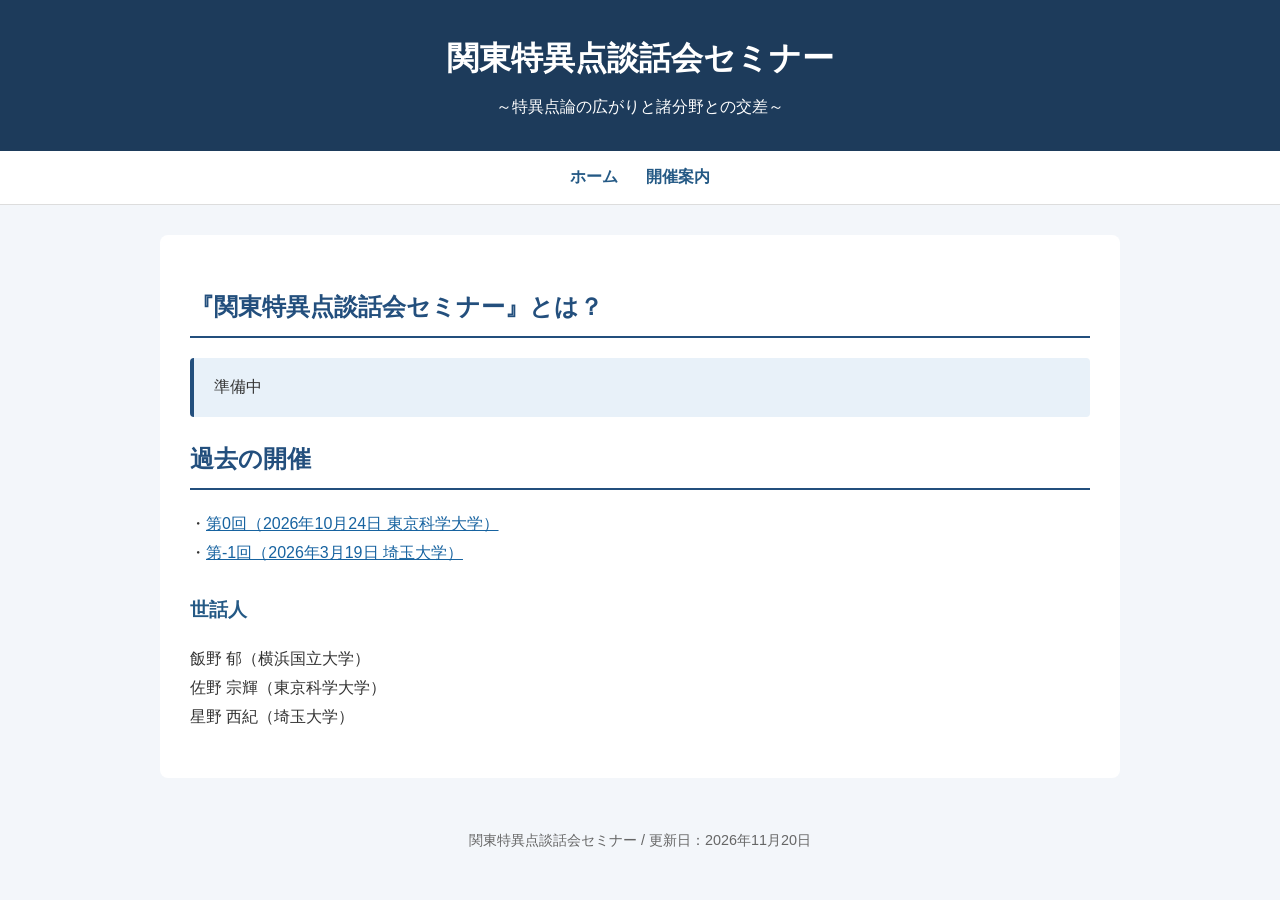
==== index.html @ 2140d250 "Update index.html" ====
<!DOCTYPE html>
<html lang="ja">

<head>
    <meta charset="UTF-8">
    <meta name="viewport"
          content="width=device-width, initial-scale=1.0">

    <title>関東特異点談話会セミナー</title>

    <link rel="stylesheet" href="style.css">
</head>

<body>

    <header>
        <h1>関東特異点談話会セミナー</h1>
        <p>～特異点論の広がりと諸分野との交差～</p>
    </header>

    <nav>
        <a href="/">ホーム</a>
        <a href="#program">開催案内</a>
    </nav>

    <main>
        <h2>『関東特異点談話会セミナー』とは？</h2>

        <div class="info-box">
        準備中
        </div>

        <h2 id="program">過去の開催</h2>
        <p>
           ・<a href="colloqiums/colloquium-000/">第0回（2026年10月24日 東京科学大学）</a><br>
           ・<a href="colloqiums/colloquium-0n1/">第-1回（2026年3月19日 埼玉大学）</a>
        </p>

	<h3>世話人</h3>
	<p>飯野 郁（横浜国立大学）<br>
	   佐野 宗輝（東京科学大学）<br>
	   星野 西紀（埼玉大学）
	</p>
    </main>

    <footer>
        関東特異点談話会セミナー / 更新日：2026年11月20日
    </footer>

</body>
</html>
---- style.css ----
/* ==========================================
   研究会ホームページ用 CSS
   ========================================== */


/* ------------------------------------------
   1. ページ全体の設定
   ------------------------------------------ */

body {
    margin: 0;
    padding: 0;

    /* 背景色 */
    background-color: #f3f6fa;

    /* 文字色 */
    color: #333333;

    /* フォント */
    font-family:
        "Noto Sans JP",
        "Yu Gothic",
        "Meiryo",
        sans-serif;

    /* 行間 */
    line-height: 1.8;
}


/* ------------------------------------------
   2. ページ上部（ヘッダー）
   ------------------------------------------ */

header {
    background-color: #1d3b5b;
    color: white;

    padding: 30px 20px;
    text-align: center;
}

header h1 {
    margin: 0;
    font-size: 2rem;
}

header p {
    margin: 5px 0 0;
}


/* ------------------------------------------
   3. メニュー（ナビゲーション）
   ------------------------------------------ */

nav {
    background-color: white;
    padding: 12px 20px;
    text-align: center;

    border-bottom: 1px solid #dddddd;
}

nav a {
    color: #245985;
    text-decoration: none;
    margin: 0 12px;
    font-weight: bold;
}

nav a:hover {
    text-decoration: underline;
}


/* ------------------------------------------
   4. 本文の表示領域
   ------------------------------------------ */

main {
    max-width: 900px;

    margin: 30px auto;
    padding: 30px;

    background-color: white;
    border-radius: 8px;
}


/* ------------------------------------------
   5. 見出し
   ------------------------------------------ */

h2 {
    color: #234f7d;

    border-bottom: 2px solid #234f7d;
    padding-bottom: 8px;
}

h3 {
    color: #245985;
    margin-top: 25px;
}


/* ------------------------------------------
   6. リンク
   ------------------------------------------ */

a {
    color: #1763a0;
}

a:hover {
    color: #0b3d68;
}


/* ------------------------------------------
   7. 開催情報を囲むボックス
   ------------------------------------------ */

.info-box {
    background-color: #e8f1f9;

    padding: 15px 20px;
    margin: 20px 0;

    border-left: 4px solid #234f7d;
    border-radius: 4px;
}


/* ------------------------------------------
   8. 表（講演プログラムなど）
   ------------------------------------------ */

table {
    width: 100%;
    border-collapse: collapse;
    margin: 20px 0;
}

th, td {
    border: 1px solid #cccccc;
    padding: 10px;
    text-align: left;
}

th {
    background-color: #e8f1f9;
}


/* ------------------------------------------
   9. 画像・PDFリンクなど
   ------------------------------------------ */

img {
    max-width: 100%;
    height: auto;
}

.pdf-link {
    display: inline-block;
    padding: 8px 14px;

    background-color: #234f7d;
    color: white;

    text-decoration: none;
    border-radius: 4px;
}

.pdf-link:hover {
    background-color: #163653;
    color: white;
}


/* ------------------------------------------
   10. ページ下部（フッター）
   ------------------------------------------ */

footer {
    text-align: center;
    padding: 20px;

    color: #666666;
    font-size: 0.9rem;
}


/* ------------------------------------------
   11. スマートフォン対応
   ------------------------------------------ */

@media (max-width: 600px) {

    header h1 {
        font-size: 1.5rem;
    }

    main {
        margin: 15px;
        padding: 20px;
    }

    nav a {
        display: inline-block;
        margin: 5px 8px;
    }

    table {
        font-size: 0.85rem;
    }
}
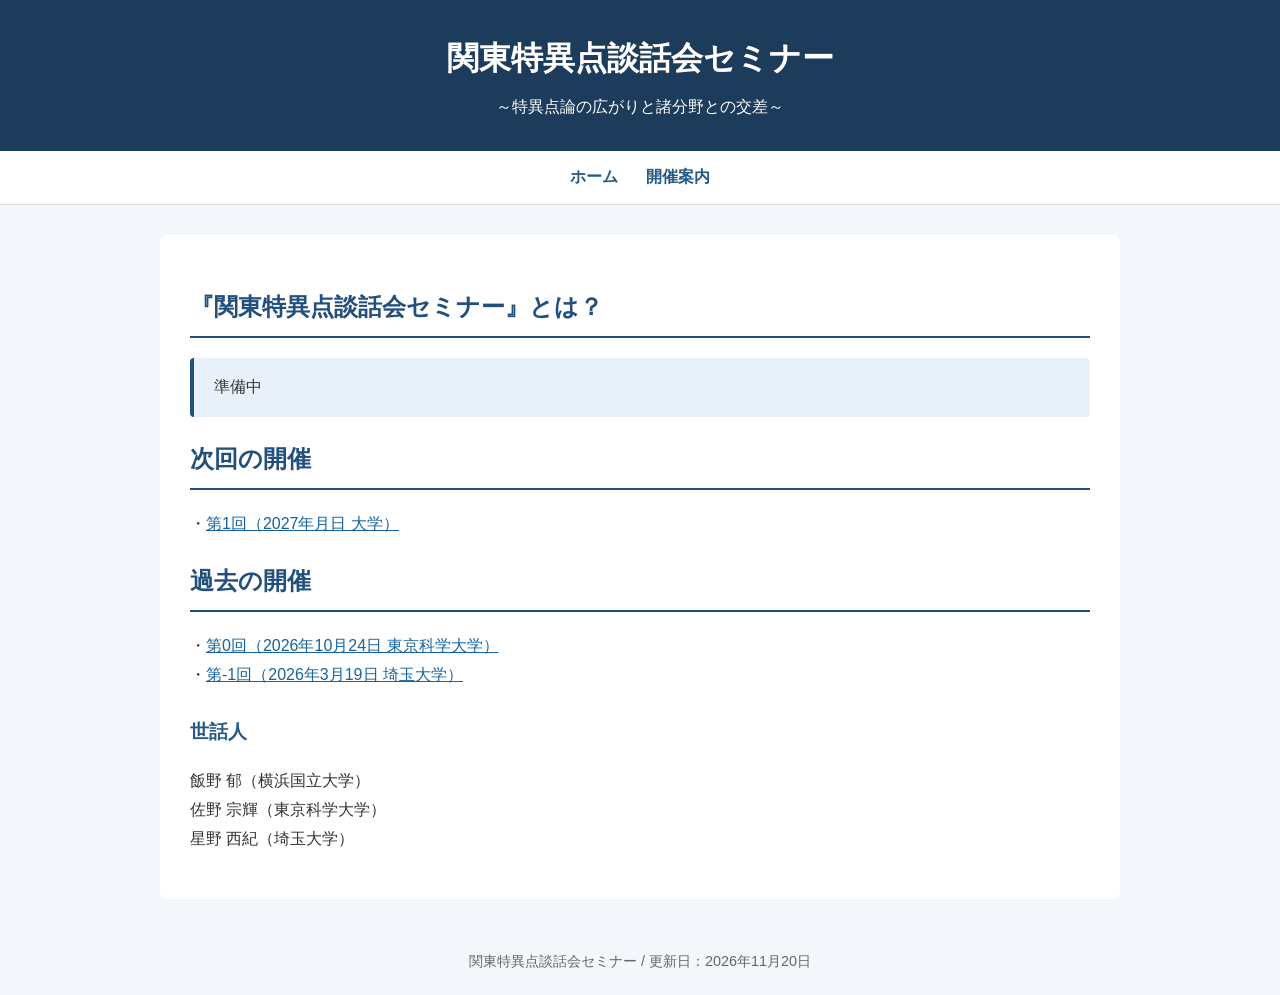
==== commit 033641b3: "Update event headings and add next event details" ====
--- a/index.html
+++ b/index.html
@@ -30,16 +30,19 @@
         準備中
         </div>
 
-        <h2 id="program">過去の開催</h2>
+		<h2>次回の開催</h2>
+		・<a href="colloquiums/colloquium-001/">第1回（2027年月日 大学）</a><br>
+        <h2>過去の開催</h2>
         <p>
-           ・<a href="colloqiums/colloquium-000/">第0回（2026年10月24日 東京科学大学）</a><br>
-           ・<a href="colloqiums/colloquium-0n1/">第-1回（2026年3月19日 埼玉大学）</a>
+           ・<a href="colloquiums/colloquium-000/">第0回（2026年10月24日 東京科学大学）</a><br>
+           ・<a href="colloquiums/colloquium-0n1/">第-1回（2026年3月19日 埼玉大学）</a>
         </p>
 
 	<h3>世話人</h3>
-	<p>飯野 郁（横浜国立大学）<br>
-	   佐野 宗輝（東京科学大学）<br>
-	   星野 西紀（埼玉大学）
+	<p>
+           飯野 郁（横浜国立大学）<br>
+           佐野 宗輝（東京科学大学）<br>
+           星野 西紀（埼玉大学）
 	</p>
     </main>
 
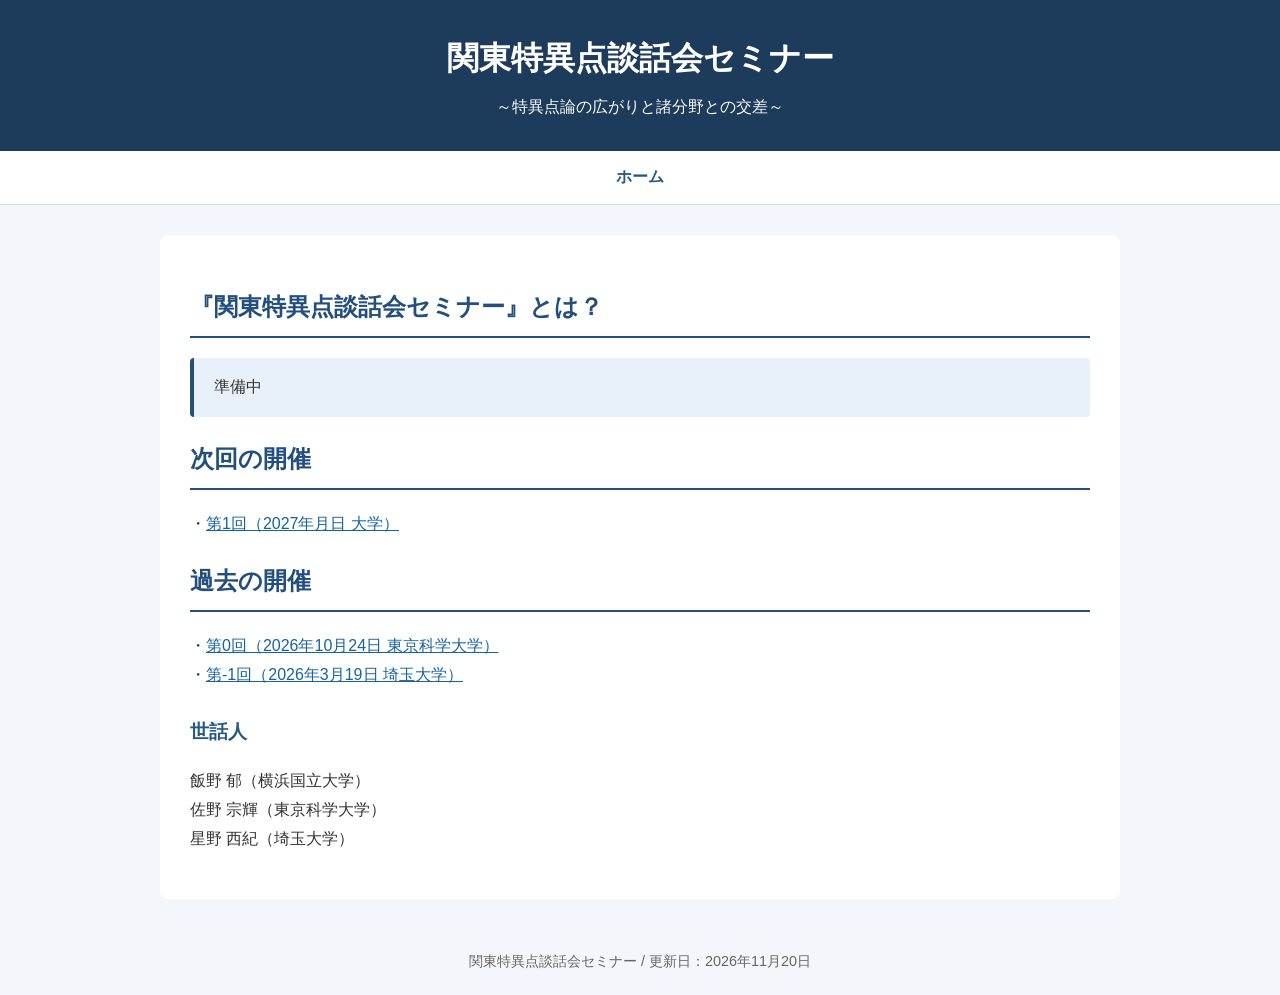
==== commit dbd669a2: "Remove '開催案内' link from navigation" ====
--- a/index.html
+++ b/index.html
@@ -20,7 +20,6 @@
 
     <nav>
         <a href="/">ホーム</a>
-        <a href="#program">開催案内</a>
     </nav>
 
     <main>
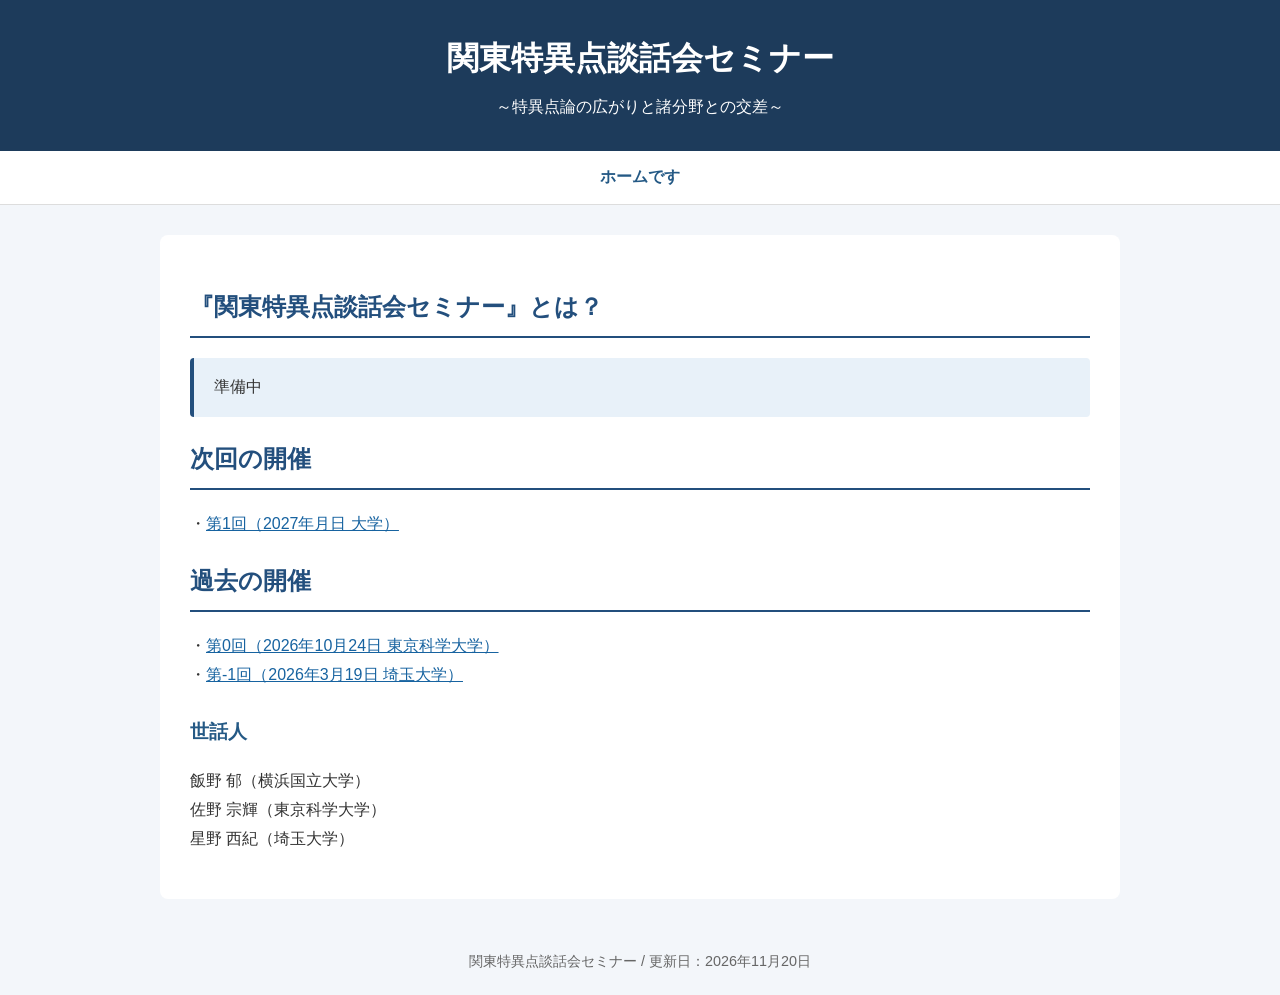
==== commit 4e39fa18: "Update index.html" ====
--- a/index.html
+++ b/index.html
@@ -19,7 +19,7 @@
     </header>
 
     <nav>
-        <a href="/">ホーム</a>
+        <a href="/">ホームです</a>
     </nav>
 
     <main>
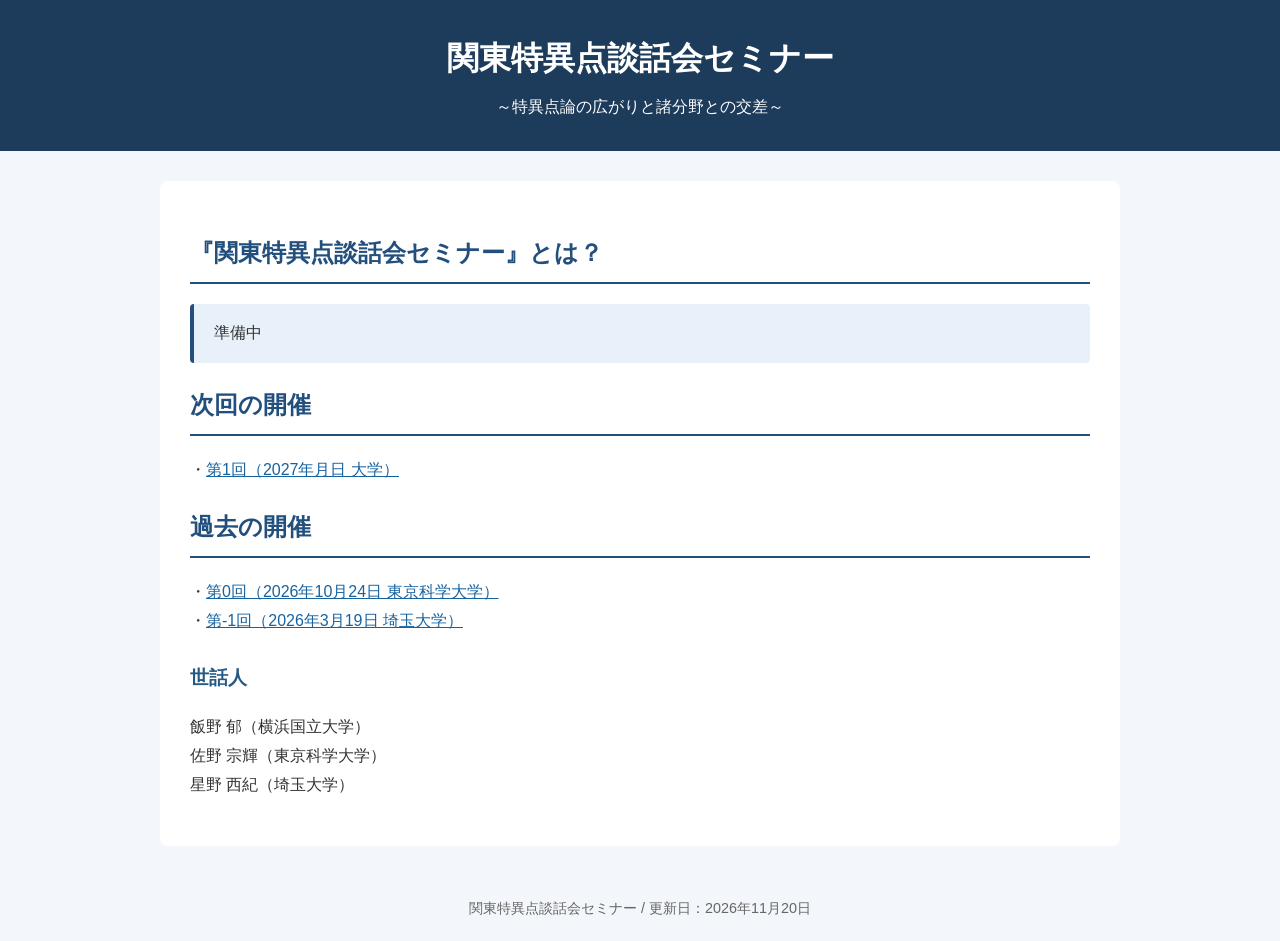
==== commit 6e8d1390: "Update index.html" ====
--- a/index.html
+++ b/index.html
@@ -17,10 +17,6 @@
         <h1>関東特異点談話会セミナー</h1>
         <p>～特異点論の広がりと諸分野との交差～</p>
     </header>
-
-    <nav>
-        <a href="/">ホームです</a>
-    </nav>
 
     <main>
         <h2>『関東特異点談話会セミナー』とは？</h2>
